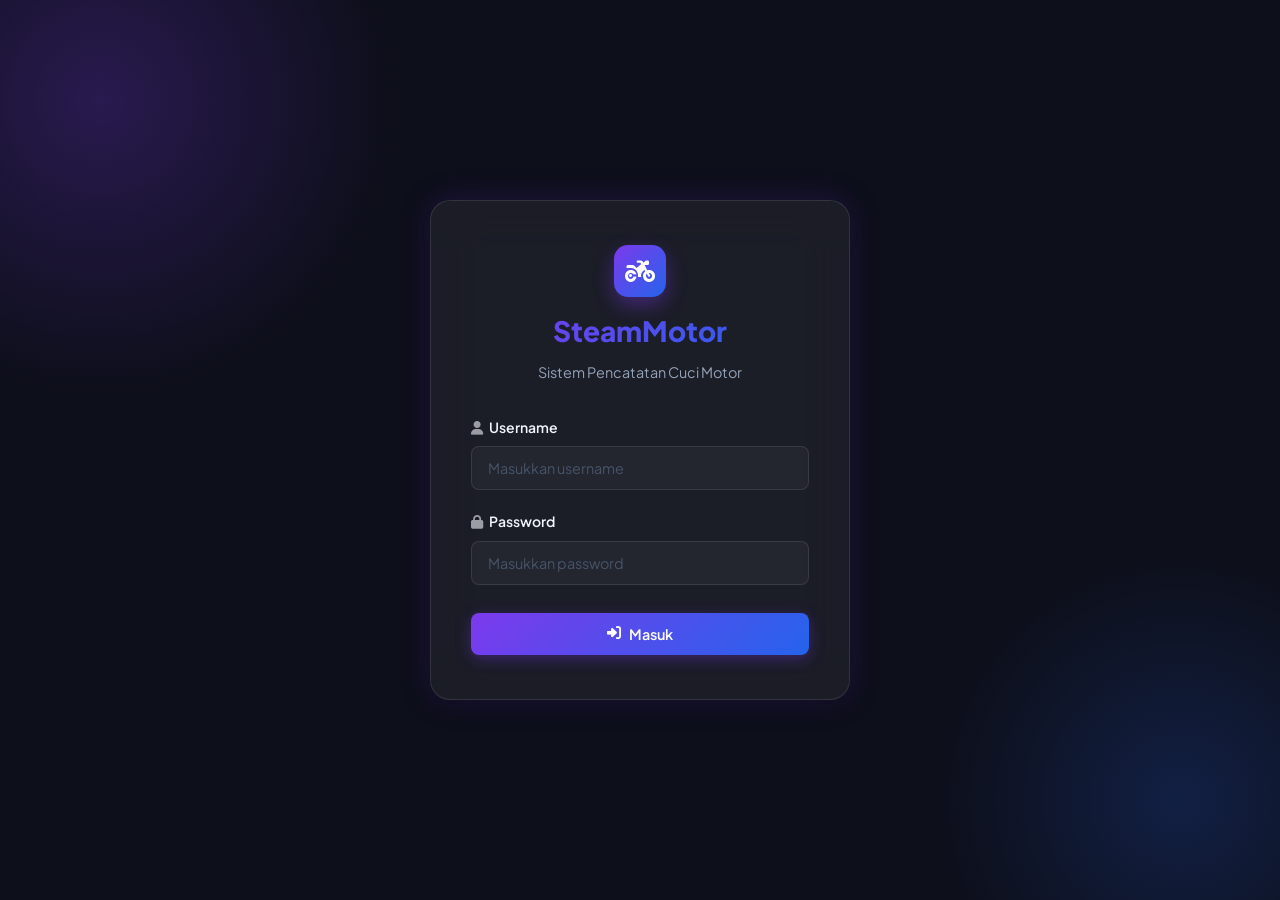
==== frontend/dashboard.html @ 116b9e86 "Initial commit" ====
<!DOCTYPE html>
<html lang="id">
<head>
    <meta charset="UTF-8">
    <meta name="viewport" content="width=device-width, initial-scale=1.0">
    <title>Dashboard – SteamMotor</title>
    <link href="https://fonts.googleapis.com/css2?family=Plus+Jakarta+Sans:wght@400;500;600;700;800&display=swap" rel="stylesheet">
    <link rel="stylesheet" href="https://cdnjs.cloudflare.com/ajax/libs/font-awesome/6.4.0/css/all.min.css">
    <link rel="stylesheet" href="css/style.css">
</head>
<body>
    <div class="layout">
        <!-- Sidebar -->
        <aside class="sidebar">
            <div class="sidebar-brand">
                <div class="brand-icon"><i class="fas fa-motorcycle"></i></div>
                <span>SteamMotor</span>
            </div>
            <div class="sidebar-section-label">Menu</div>
            <nav class="sidebar-nav">
                <a href="dashboard.html" class="active">
                    <i class="fas fa-chart-line"></i> Dashboard
                </a>
                <a href="transactions.html">
                    <i class="fas fa-receipt"></i> Transaksi
                </a>
                <a href="pengeluaran.html">
                    <i class="fas fa-file-invoice-dollar"></i> Pengeluaran
                </a>
                <a href="laporan.html">
                    <i class="fas fa-chart-pie"></i> Laporan
                </a>
                <a href="petugas.html">
                    <i class="fas fa-user-tie"></i> Petugas
                </a>
            </nav>
            <div class="sidebar-footer">
                <a href="#" id="logout-btn" style="display:flex;align-items:center;gap:0.75rem;color:var(--danger);padding:0.7rem 0.9rem;border-radius:8px;text-decoration:none;font-size:0.875rem;font-weight:600;transition:var(--transition);">
                    <i class="fas fa-sign-out-alt"></i> Keluar
                </a>
            </div>
        </aside>

        <!-- Main -->
        <main class="main-content">
            <header class="topbar">
                <h2><i class="fas fa-chart-line" style="margin-right:0.5rem;opacity:0.6;font-size:0.9rem;"></i>Dashboard Harian</h2>
                <div class="user-chip">Admin</div>
            </header>

            <div class="content">
                <!-- Stats Grid -->
                <div class="stats-grid">
                    <!-- Today -->
                    <div class="stat-card">
                        <div class="stat-icon primary"><i class="fas fa-motorcycle"></i></div>
                        <div class="stat-details">
                            <h3>Motor Hari Ini</h3>
                            <p id="today-motor">0</p>
                        </div>
                    </div>

                    <div class="stat-card">
                        <div class="stat-icon accent"><i class="fas fa-wallet"></i></div>
                        <div class="stat-details">
                            <h3>Pendapatan Hari Ini</h3>
                            <p id="today-income" style="font-size:1.1rem;">Rp 0</p>
                        </div>
                    </div>

                    <!-- Monthly -->
                    <div class="stat-card">
                        <div class="stat-icon" style="background:rgba(245,158,11,0.15);color:#fbbf24;">
                            <i class="fas fa-calendar-alt"></i>
                        </div>
                        <div class="stat-details">
                            <h3>Motor Bulan Ini</h3>
                            <p id="month-motor">0</p>
                        </div>
                    </div>

                    <div class="stat-card">
                        <div class="stat-icon" style="background:rgba(239,68,68,0.15);color:#f87171;">
                            <i class="fas fa-coins"></i>
                        </div>
                        <div class="stat-details">
                            <h3>Pendapatan Bulan Ini</h3>
                            <p id="month-income" style="font-size:1.1rem;">Rp 0</p>
                        </div>
                    </div>
                </div>

                <!-- Welcome card -->
                <div class="welcome-card">
                    <h3><i class="fas fa-star" style="color:#fbbf24;margin-right:0.5rem;"></i>Selamat Datang di SteamMotor</h3>
                    <p>Gunakan menu di sebelah kiri untuk menavigasi aplikasi.</p>
                    <ul>
                        <li><strong>Dashboard:</strong> Ringkasan harian dan bulanan jumlah pencucian & pendapatan.</li>
                        <li><strong>Transaksi:</strong> Kelola riwayat cuci motor — tambah, ubah, atau hapus data.</li>
                    </ul>
                </div>
            </div>
        </main>
    </div>
    <script src="js/app.js"></script>
</body>
</html>
---- frontend/css/style.css ----
/* ================================================
   Steam Motor - Modern UI 2026
   Dark theme · Glassmorphism · Smooth animations
   ================================================ */

@import url('https://fonts.googleapis.com/css2?family=Plus+Jakarta+Sans:wght@400;500;600;700;800&display=swap');

:root {
  /* Brand Colors */
  --brand-from: #7c3aed;
  --brand-to: #2563eb;
  --brand-gradient: linear-gradient(135deg, #7c3aed 0%, #2563eb 100%);
  --accent: #06b6d4;
  --success: #10b981;
  --danger: #ef4444;
  --warning: #f59e0b;

  /* Dark Surface */
  --bg: #0d0f1a;
  --bg-card: #13162a;
  --bg-card-hover: #1a1e38;
  --surface: rgba(255, 255, 255, 0.04);
  --surface-hover: rgba(255, 255, 255, 0.08);
  --glass: rgba(255, 255, 255, 0.06);
  --glass-border: rgba(255, 255, 255, 0.1);

  /* Text */
  --text: #f1f5f9;
  --text-muted: #94a3b8;
  --text-dim: #475569;

  /* Border */
  --border-color: rgba(255, 255, 255, 0.08);

  /* Misc */
  --radius: 14px;
  --radius-sm: 8px;
  --radius-lg: 20px;
  --shadow: 0 4px 24px rgba(0, 0, 0, 0.4);
  --shadow-glow: 0 0 30px rgba(124, 58, 237, 0.25);
  --transition: all 0.25s cubic-bezier(0.4, 0, 0.2, 1);
}

* {
  box-sizing: border-box;
  margin: 0;
  padding: 0;
  font-family: 'Plus Jakarta Sans', system-ui, -apple-system, sans-serif;
}

body {
  background-color: var(--bg);
  color: var(--text);
  line-height: 1.6;
  min-height: 100vh;
}

/* ===================== SCROLLBAR ===================== */
::-webkit-scrollbar { width: 6px; }
::-webkit-scrollbar-track { background: transparent; }
::-webkit-scrollbar-thumb { background: rgba(255,255,255,0.15); border-radius: 99px; }

/* ===================== LOGIN PAGE ===================== */
.auth-wrapper {
  min-height: 100vh;
  display: flex;
  align-items: center;
  justify-content: center;
  background: var(--bg);
  position: relative;
  overflow: hidden;
}

/* Decorative blobs */
.auth-wrapper::before {
  content: '';
  position: absolute;
  width: 600px; height: 600px;
  background: radial-gradient(circle, rgba(124,58,237,0.25) 0%, transparent 70%);
  top: -200px; left: -200px;
  border-radius: 50%;
  pointer-events: none;
}
.auth-wrapper::after {
  content: '';
  position: absolute;
  width: 500px; height: 500px;
  background: radial-gradient(circle, rgba(37,99,235,0.2) 0%, transparent 70%);
  bottom: -150px; right: -150px;
  border-radius: 50%;
  pointer-events: none;
}

.auth-card {
  background: var(--glass);
  border: 1px solid var(--glass-border);
  backdrop-filter: blur(24px);
  -webkit-backdrop-filter: blur(24px);
  padding: 2.75rem 2.5rem;
  border-radius: var(--radius-lg);
  box-shadow: var(--shadow), var(--shadow-glow);
  width: 100%;
  max-width: 420px;
  position: relative;
  z-index: 1;
  animation: fadeUp 0.5s ease both;
}

.auth-logo {
  display: flex;
  align-items: center;
  justify-content: center;
  gap: 0.75rem;
  margin-bottom: 0.5rem;
}

.auth-logo-icon {
  width: 52px; height: 52px;
  border-radius: 14px;
  background: var(--brand-gradient);
  display: flex;
  align-items: center;
  justify-content: center;
  font-size: 1.5rem;
  color: white;
  box-shadow: 0 8px 20px rgba(124, 58, 237, 0.4);
}

.auth-card h2 {
  text-align: center;
  font-size: 1.75rem;
  font-weight: 800;
  background: var(--brand-gradient);
  -webkit-background-clip: text;
  -webkit-text-fill-color: transparent;
  background-clip: text;
  margin-bottom: 0.4rem;
  margin-top: 0.75rem;
}

.auth-card > p {
  text-align: center;
  color: var(--text-muted);
  margin-bottom: 2rem;
  font-size: 0.9rem;
}

/* ===================== FORM CONTROLS ===================== */
.form-group { margin-bottom: 1.25rem; }

.form-group label {
  display: block;
  margin-bottom: 0.5rem;
  font-weight: 600;
  color: var(--text);
  font-size: 0.875rem;
}

.form-control {
  width: 100%;
  padding: 0.75rem 1rem;
  background: var(--surface);
  border: 1px solid var(--glass-border);
  border-radius: var(--radius-sm);
  color: var(--text);
  font-size: 0.9rem;
  transition: var(--transition);
}

.form-control::placeholder { color: var(--text-dim); }

.form-control:focus {
  outline: none;
  border-color: var(--brand-from);
  background: var(--surface-hover);
  box-shadow: 0 0 0 3px rgba(124, 58, 237, 0.2);
}

select.form-control option {
  background: var(--bg-card);
  color: var(--text);
}

select.form-control optgroup {
  background: var(--bg-card);
  color: var(--brand-from);
  font-weight: 700;
  font-style: normal;
}

/* ===================== BUTTONS ===================== */
.btn {
  display: inline-flex;
  align-items: center;
  justify-content: center;
  gap: 0.5rem;
  padding: 0.75rem 1.5rem;
  font-weight: 600;
  border-radius: var(--radius-sm);
  border: none;
  cursor: pointer;
  transition: var(--transition);
  font-size: 0.9rem;
  width: 100%;
  letter-spacing: 0.01em;
}

.btn-primary {
  background: var(--brand-gradient);
  color: white;
  box-shadow: 0 4px 15px rgba(124, 58, 237, 0.35);
}
.btn-primary:hover {
  opacity: 0.9;
  transform: translateY(-2px);
  box-shadow: 0 6px 20px rgba(124, 58, 237, 0.5);
}

.btn-accent {
  background: linear-gradient(135deg, #06b6d4, #0891b2);
  color: white;
  box-shadow: 0 4px 12px rgba(6, 182, 212, 0.3);
}
.btn-accent:hover { opacity: 0.9; transform: translateY(-1px); }

.btn-danger {
  background: linear-gradient(135deg, #ef4444, #dc2626);
  color: white;
  box-shadow: 0 4px 12px rgba(239, 68, 68, 0.3);
}
.btn-danger:hover { opacity: 0.9; transform: translateY(-1px); }

.btn-sm {
  padding: 0.4rem 0.85rem;
  font-size: 0.8rem;
  width: auto;
}

/* ===================== LAYOUT ===================== */
.layout {
  display: flex;
  min-height: 100vh;
}

/* ===================== SIDEBAR ===================== */
.sidebar {
  width: 260px;
  background: var(--bg-card);
  border-right: 1px solid var(--border-color);
  display: flex;
  flex-direction: column;
  position: sticky;
  top: 0;
  height: 100vh;
  overflow-y: auto;
}

.sidebar-brand {
  padding: 1.5rem 1.5rem 1.25rem;
  display: flex;
  align-items: center;
  gap: 0.75rem;
  border-bottom: 1px solid var(--border-color);
}

.sidebar-brand .brand-icon {
  width: 40px; height: 40px;
  background: var(--brand-gradient);
  border-radius: 10px;
  display: flex;
  align-items: center;
  justify-content: center;
  font-size: 1.1rem;
  color: white;
  box-shadow: 0 4px 12px rgba(124,58,237,0.4);
  flex-shrink: 0;
}

.sidebar-brand span {
  font-weight: 800;
  font-size: 1.1rem;
  background: var(--brand-gradient);
  -webkit-background-clip: text;
  -webkit-text-fill-color: transparent;
  background-clip: text;
}

.sidebar-section-label {
  padding: 1.25rem 1.5rem 0.5rem;
  font-size: 0.7rem;
  text-transform: uppercase;
  letter-spacing: 0.1em;
  color: var(--text-dim);
  font-weight: 700;
}

.sidebar-nav { padding: 0.5rem 0.75rem; flex: 1; }

.sidebar-nav a {
  display: flex;
  align-items: center;
  padding: 0.7rem 0.9rem;
  color: var(--text-muted);
  text-decoration: none;
  transition: var(--transition);
  gap: 0.75rem;
  border-radius: var(--radius-sm);
  margin-bottom: 2px;
  font-weight: 500;
  font-size: 0.875rem;
}

.sidebar-nav a i {
  width: 18px;
  text-align: center;
  font-size: 0.95rem;
}

.sidebar-nav a:hover {
  background: var(--surface-hover);
  color: var(--text);
}

.sidebar-nav a.active {
  background: linear-gradient(135deg, rgba(124,58,237,0.2), rgba(37,99,235,0.15));
  color: #a78bfa;
  border: 1px solid rgba(124,58,237,0.25);
}

.sidebar-footer {
  padding: 1rem 0.75rem;
  border-top: 1px solid var(--border-color);
}

/* ===================== MAIN CONTENT ===================== */
.main-content {
  flex: 1;
  display: flex;
  flex-direction: column;
  min-width: 0;
}

/* ===================== TOPBAR ===================== */
.topbar {
  background: var(--bg-card);
  border-bottom: 1px solid var(--border-color);
  height: 68px;
  display: flex;
  align-items: center;
  justify-content: space-between;
  padding: 0 2rem;
  position: sticky;
  top: 0;
  z-index: 10;
}

.topbar h2 {
  font-size: 1.15rem;
  font-weight: 700;
  color: var(--text);
}

.user-chip {
  display: flex;
  align-items: center;
  gap: 0.5rem;
  background: var(--surface);
  border: 1px solid var(--glass-border);
  padding: 0.4rem 0.9rem;
  border-radius: 99px;
  font-size: 0.8rem;
  font-weight: 600;
  color: var(--text-muted);
}

.user-chip::before {
  content: '';
  width: 8px; height: 8px;
  border-radius: 50%;
  background: var(--success);
  box-shadow: 0 0 6px var(--success);
}

/* ===================== CONTENT ===================== */
.content {
  padding: 2rem;
  flex: 1;
  overflow-y: auto;
}

/* ===================== STATS GRID ===================== */
.stats-grid {
  display: grid;
  grid-template-columns: repeat(auto-fit, minmax(220px, 1fr));
  gap: 1.25rem;
  margin-bottom: 2rem;
}

.stat-card {
  background: var(--bg-card);
  border: 1px solid var(--border-color);
  padding: 1.5rem;
  border-radius: var(--radius);
  display: flex;
  align-items: center;
  gap: 1.1rem;
  transition: var(--transition);
  position: relative;
  overflow: hidden;
}

.stat-card::before {
  content: '';
  position: absolute;
  top: 0; left: 0; right: 0;
  height: 2px;
  background: var(--brand-gradient);
  opacity: 0;
  transition: var(--transition);
}

.stat-card:hover {
  border-color: rgba(124, 58, 237, 0.3);
  transform: translateY(-3px);
  box-shadow: 0 8px 30px rgba(0,0,0,0.3);
}

.stat-card:hover::before { opacity: 1; }

.stat-icon {
  width: 52px; height: 52px;
  border-radius: 14px;
  display: flex;
  align-items: center;
  justify-content: center;
  font-size: 1.3rem;
  flex-shrink: 0;
}

.stat-icon.primary {
  background: linear-gradient(135deg, rgba(124,58,237,0.2), rgba(37,99,235,0.15));
  color: #a78bfa;
}
.stat-icon.accent {
  background: linear-gradient(135deg, rgba(16,185,129,0.2), rgba(6,182,212,0.15));
  color: #34d399;
}

.stat-details h3 {
  font-size: 0.78rem;
  color: var(--text-muted);
  font-weight: 600;
  text-transform: uppercase;
  letter-spacing: 0.05em;
}

.stat-details p {
  font-size: 1.6rem;
  font-weight: 800;
  color: var(--text);
  margin-top: 0.2rem;
  line-height: 1;
}

/* ===================== CARD ===================== */
.card {
  background: var(--bg-card);
  border: 1px solid var(--border-color);
  border-radius: var(--radius);
  overflow: hidden;
}

.card-header {
  padding: 1.25rem 1.5rem;
  border-bottom: 1px solid var(--border-color);
  display: flex;
  justify-content: space-between;
  align-items: center;
  flex-wrap: wrap;
  gap: 1rem;
}

.card-header h3 {
  font-size: 0.95rem;
  font-weight: 700;
  color: var(--text);
}

/* ===================== TABLE ===================== */
.table-responsive { overflow-x: auto; }

table { width: 100%; border-collapse: collapse; }

th, td {
  padding: 0.9rem 1.5rem;
  text-align: left;
  border-bottom: 1px solid var(--border-color);
  font-size: 0.875rem;
}

th {
  background: rgba(255,255,255,0.02);
  font-weight: 700;
  color: var(--text-muted);
  font-size: 0.72rem;
  text-transform: uppercase;
  letter-spacing: 0.07em;
}

tbody tr { transition: var(--transition); }

tbody tr:hover {
  background: var(--surface-hover);
}

tbody tr:last-child td { border-bottom: none; }

/* ===================== BADGE ===================== */
.badge {
  display: inline-flex;
  align-items: center;
  padding: 0.2rem 0.7rem;
  border-radius: 99px;
  font-size: 0.72rem;
  font-weight: 700;
  letter-spacing: 0.03em;
  white-space: nowrap;
}

.badge-blue { background: rgba(99,102,241,0.15); color: #818cf8; border: 1px solid rgba(99,102,241,0.25); }
.badge-green { background: rgba(16,185,129,0.15); color: #34d399; border: 1px solid rgba(16,185,129,0.25); }
.badge-orange { background: rgba(245,158,11,0.15); color: #fbbf24; border: 1px solid rgba(245,158,11,0.25); }
.badge-purple { background: rgba(124,58,237,0.15); color: #a78bfa; border: 1px solid rgba(124,58,237,0.25); }
.badge-cyan { background: rgba(6,182,212,0.15); color: #22d3ee; border: 1px solid rgba(6,182,212,0.25); }

/* ===================== MODAL ===================== */
.modal {
  display: none;
  position: fixed;
  inset: 0;
  background: rgba(0, 0, 0, 0.7);
  backdrop-filter: blur(8px);
  align-items: center;
  justify-content: center;
  z-index: 1000;
  padding: 1rem;
}

.modal.active { display: flex; animation: fadeIn 0.2s ease; }

.modal-content {
  background: var(--bg-card);
  border: 1px solid var(--glass-border);
  width: 100%;
  max-width: 520px;
  border-radius: var(--radius-lg);
  box-shadow: var(--shadow), var(--shadow-glow);
  padding: 2rem;
  animation: slideUp 0.3s cubic-bezier(0.175, 0.885, 0.32, 1.275);
  max-height: 90vh;
  overflow-y: auto;
}

.modal-content h2 {
  font-size: 1.25rem;
  font-weight: 800;
  color: var(--text);
}

/* ===================== FORM ROW ===================== */
.form-row { display: flex; gap: 1rem; }
.form-row .form-group { flex: 1; }

/* ===================== ACTION BUTTONS ===================== */
.action-buttons { display: flex; gap: 0.5rem; align-items: center; }

/* ===================== SEARCH FILTER ===================== */
.search-filters {
  display: flex;
  gap: 0.75rem;
  align-items: center;
  flex-wrap: wrap;
}

.search-filters .form-control {
  width: auto;
  padding: 0.5rem 0.85rem;
  font-size: 0.82rem;
  border-radius: var(--radius-sm);
}

/* ===================== WELCOME CARD ===================== */
.welcome-card {
  background: linear-gradient(135deg, rgba(124,58,237,0.12) 0%, rgba(37,99,235,0.08) 100%);
  border: 1px solid rgba(124,58,237,0.2);
  border-radius: var(--radius);
  padding: 1.5rem 2rem;
  margin-bottom: 1.5rem;
}

.welcome-card h3 { font-size: 1rem; font-weight: 700; color: var(--text); margin-bottom: 0.4rem; }
.welcome-card p { font-size: 0.85rem; color: var(--text-muted); }
.welcome-card ul { margin-top: 0.75rem; padding-left: 1.2rem; }
.welcome-card li { font-size: 0.85rem; color: var(--text-muted); margin-bottom: 0.3rem; }
.welcome-card li strong { color: var(--text); }

/* ===================== ANIMATIONS ===================== */
@keyframes fadeUp {
  from { opacity: 0; transform: translateY(20px); }
  to   { opacity: 1; transform: translateY(0); }
}

@keyframes fadeIn {
  from { opacity: 0; }
  to   { opacity: 1; }
}

@keyframes slideUp {
  from { opacity: 0; transform: translateY(30px) scale(0.97); }
  to   { opacity: 1; transform: translateY(0) scale(1); }
}
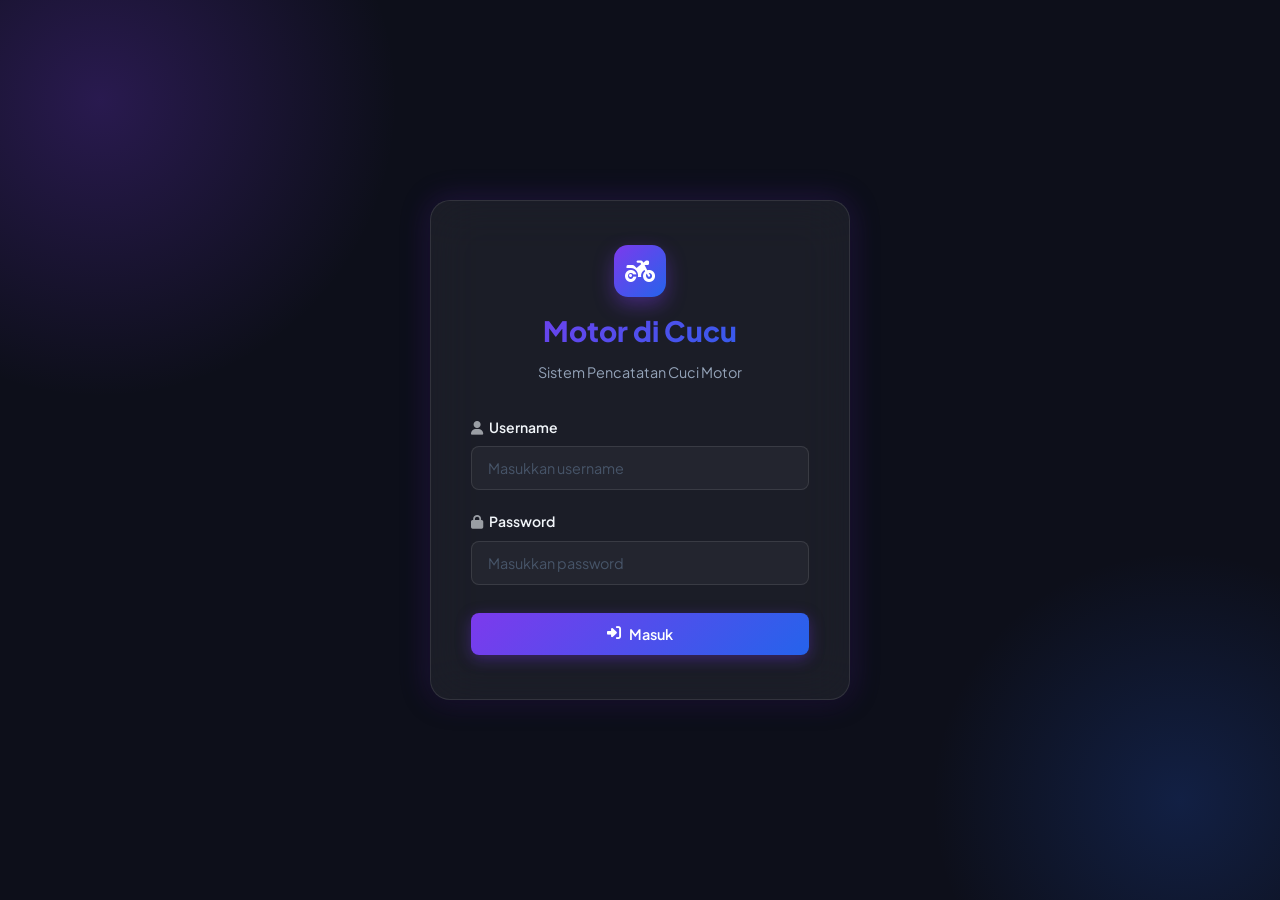
==== commit 2420757a: "UI: change brand name to Motor di Cucu" ====
--- a/frontend/dashboard.html
+++ b/frontend/dashboard.html
@@ -3,7 +3,7 @@
 <head>
     <meta charset="UTF-8">
     <meta name="viewport" content="width=device-width, initial-scale=1.0">
-    <title>Dashboard – SteamMotor</title>
+    <title>Dashboard – Motor di Cucu</title>
     <link href="https://fonts.googleapis.com/css2?family=Plus+Jakarta+Sans:wght@400;500;600;700;800&display=swap" rel="stylesheet">
     <link rel="stylesheet" href="https://cdnjs.cloudflare.com/ajax/libs/font-awesome/6.4.0/css/all.min.css">
     <link rel="stylesheet" href="css/style.css">
@@ -14,7 +14,7 @@
         <aside class="sidebar">
             <div class="sidebar-brand">
                 <div class="brand-icon"><i class="fas fa-motorcycle"></i></div>
-                <span>SteamMotor</span>
+                <span>Motor di Cucu</span>
             </div>
             <div class="sidebar-section-label">Menu</div>
             <nav class="sidebar-nav">
@@ -92,7 +92,7 @@
 
                 <!-- Welcome card -->
                 <div class="welcome-card">
-                    <h3><i class="fas fa-star" style="color:#fbbf24;margin-right:0.5rem;"></i>Selamat Datang di SteamMotor</h3>
+                    <h3><i class="fas fa-star" style="color:#fbbf24;margin-right:0.5rem;"></i>Selamat Datang di Motor di Cucu</h3>
                     <p>Gunakan menu di sebelah kiri untuk menavigasi aplikasi.</p>
                     <ul>
                         <li><strong>Dashboard:</strong> Ringkasan harian dan bulanan jumlah pencucian & pendapatan.</li>
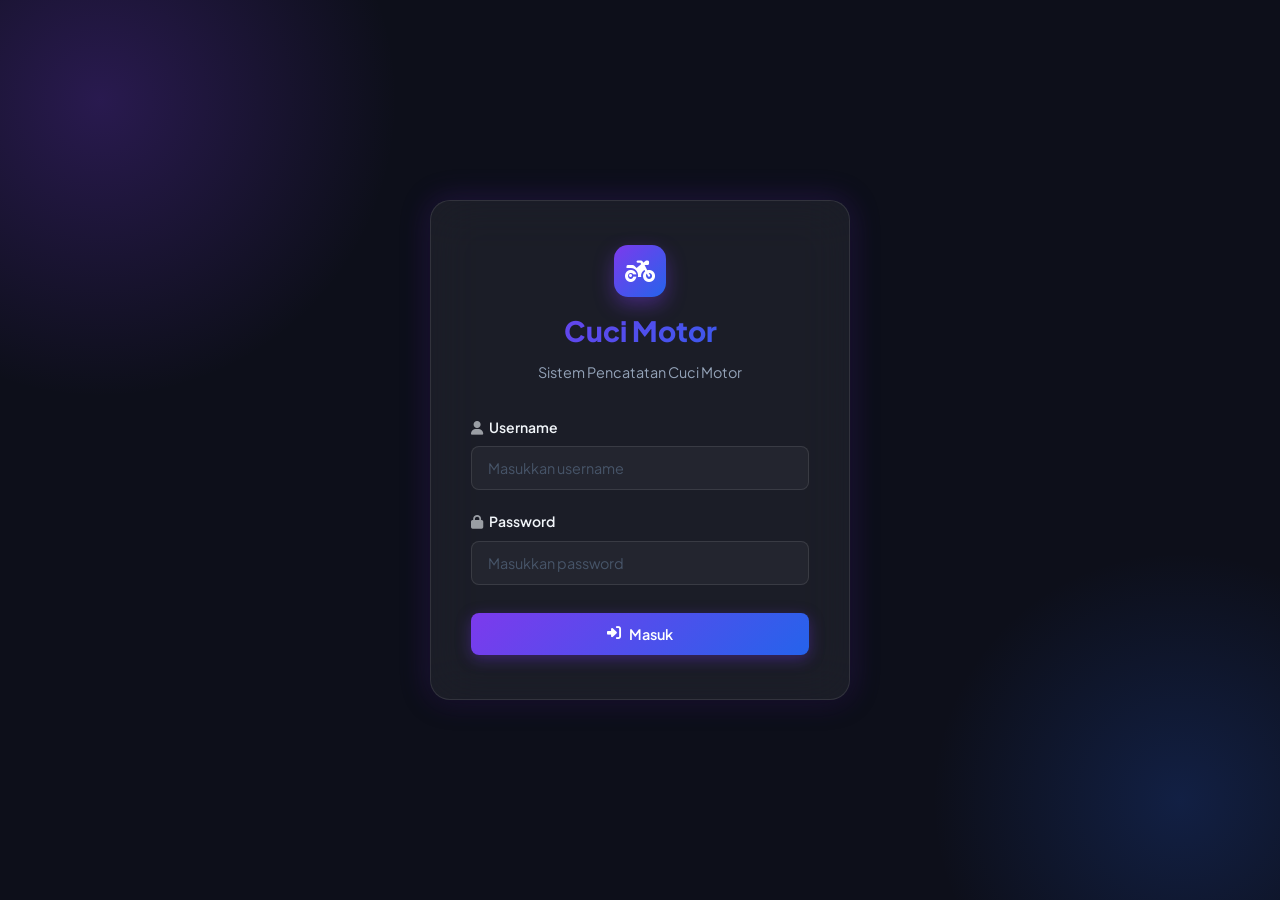
==== commit 4c1b597f: "UI: change brand name to Cuci Motor" ====
--- a/frontend/dashboard.html
+++ b/frontend/dashboard.html
@@ -3,7 +3,7 @@
 <head>
     <meta charset="UTF-8">
     <meta name="viewport" content="width=device-width, initial-scale=1.0">
-    <title>Dashboard – Motor di Cucu</title>
+    <title>Dashboard – Cuci Motor</title>
     <link href="https://fonts.googleapis.com/css2?family=Plus+Jakarta+Sans:wght@400;500;600;700;800&display=swap" rel="stylesheet">
     <link rel="stylesheet" href="https://cdnjs.cloudflare.com/ajax/libs/font-awesome/6.4.0/css/all.min.css">
     <link rel="stylesheet" href="css/style.css">
@@ -14,7 +14,7 @@
         <aside class="sidebar">
             <div class="sidebar-brand">
                 <div class="brand-icon"><i class="fas fa-motorcycle"></i></div>
-                <span>Motor di Cucu</span>
+                <span>Cuci Motor</span>
             </div>
             <div class="sidebar-section-label">Menu</div>
             <nav class="sidebar-nav">
@@ -92,7 +92,7 @@
 
                 <!-- Welcome card -->
                 <div class="welcome-card">
-                    <h3><i class="fas fa-star" style="color:#fbbf24;margin-right:0.5rem;"></i>Selamat Datang di Motor di Cucu</h3>
+                    <h3><i class="fas fa-star" style="color:#fbbf24;margin-right:0.5rem;"></i>Selamat Datang di Cuci Motor</h3>
                     <p>Gunakan menu di sebelah kiri untuk menavigasi aplikasi.</p>
                     <ul>
                         <li><strong>Dashboard:</strong> Ringkasan harian dan bulanan jumlah pencucian & pendapatan.</li>
